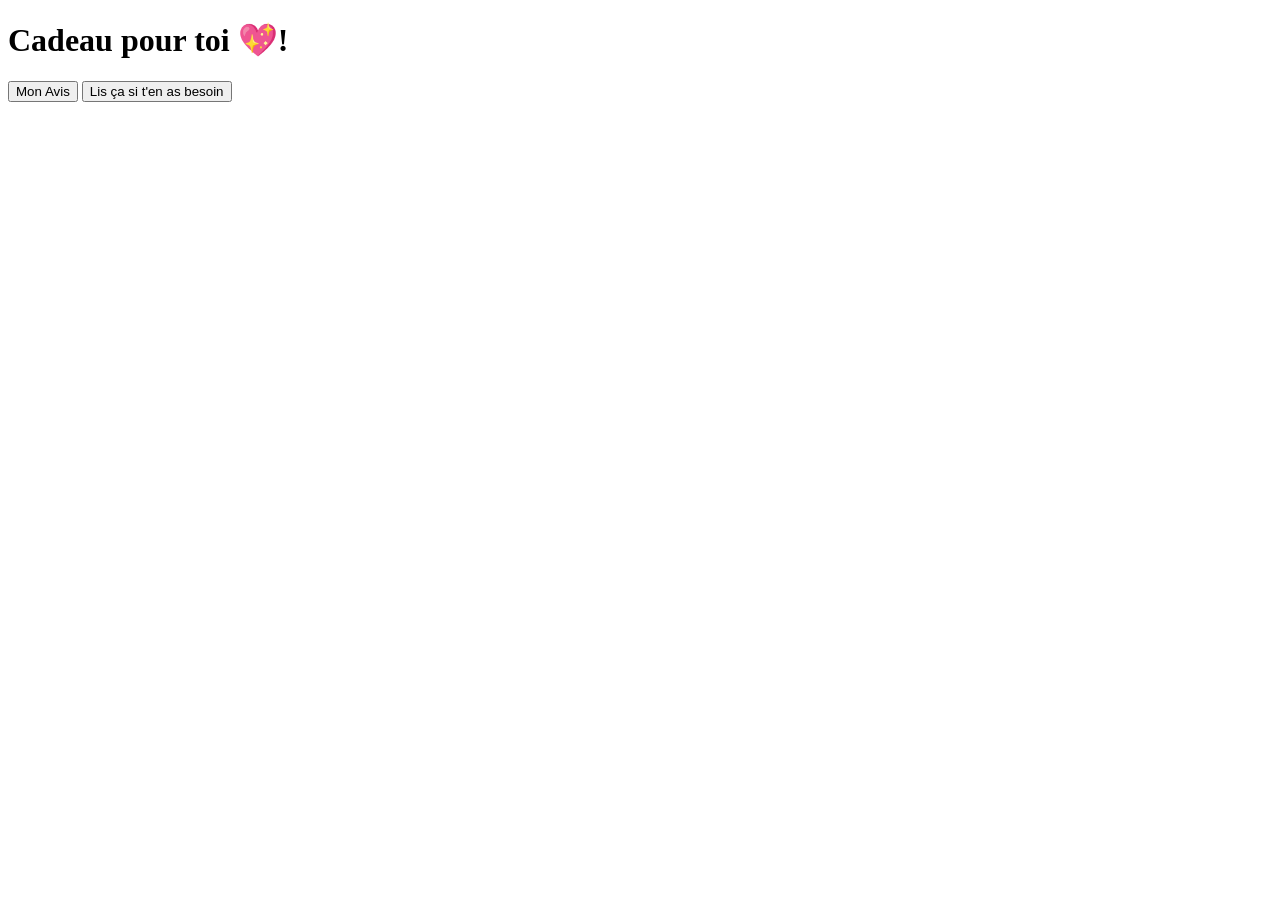
==== index.html @ 9bfef09e "First Commit" ====
<!DOCTYPE html>
<html lang="fr">

<head>
    <meta charset="UTF-8">
    <meta name="viewport" content="width=device-width, initial-scale=1.0">
    <title>Amélie Petit Ferrer</title>
    <link rel="stylesheet" href="style.css">
</head>

<body class="page-home">
    <div class="container">
        <h1>Cadeau pour toi 💖!</h1>
        <div class="buttons">
            <button class="btn-primary" onclick="window.location.href='Mon_Avis.html'">Mon Avis</button>
            <button class="btn-secondary" onclick="window.location.href='Message.html'">Lis ça si t'en as besoin</button>
        </div>
    </div>
</body>

</html>
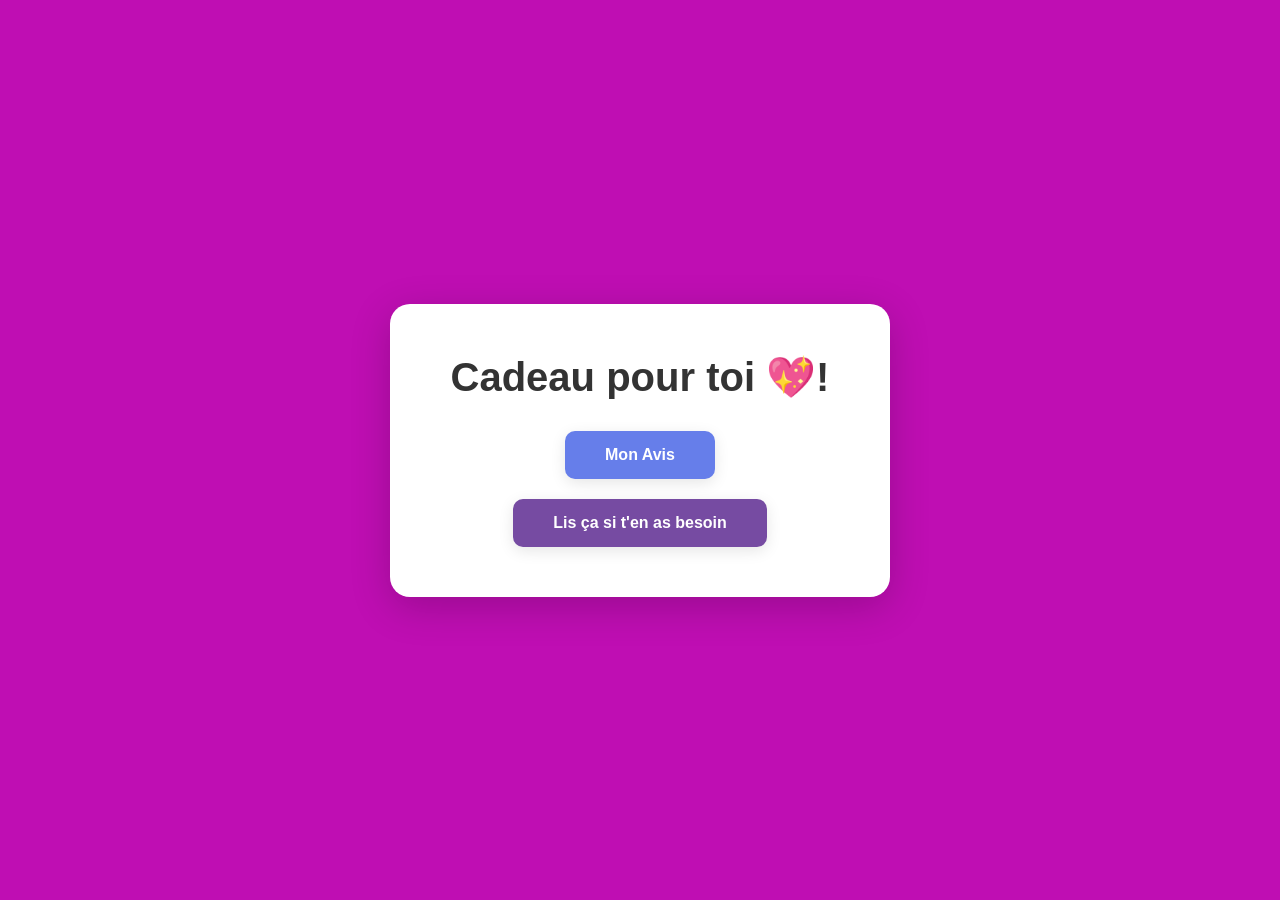
==== commit aa7e926a: "colors" ====
--- a/index.html
+++ b/index.html
@@ -5,7 +5,7 @@
     <meta charset="UTF-8">
     <meta name="viewport" content="width=device-width, initial-scale=1.0">
     <title>Amélie Petit Ferrer</title>
-    <link rel="stylesheet" href="style.css">
+    <link rel="stylesheet" href="Style.css">
 </head>
 
 <body class="page-home">
--- a/Style.css
+++ b/Style.css
@@ -0,0 +1,106 @@
+* {
+    margin: 0;
+    padding: 0;
+    box-sizing: border-box;
+}
+
+body {
+    font-family: 'Arial', sans-serif;
+    background: rgb(191, 14, 179);
+    min-height: 100vh;
+    display: flex;
+    justify-content: center;
+    align-items: center;
+    padding: 20px;
+}
+
+.container {
+    text-align: center;
+    background: white;
+    padding: 50px 40px;
+    border-radius: 20px;
+    box-shadow: 0 10px 40px rgba(0, 0, 0, 0.2);
+    max-width: 800px;
+    width: 90%;
+}
+
+h1 {
+    margin-bottom: 30px;
+    font-size: 2.5em;
+}
+
+p {
+    text-align: left;
+    color: #555;
+    font-size: 1.1em;
+    line-height: 1.6;
+    margin-bottom: 30px;
+}
+
+/* Boutons */
+.buttons {
+    display: flex;
+    gap: 20px;
+    justify-content: center;
+    flex-wrap: wrap;
+}
+
+button {
+    padding: 15px 40px;
+    font-size: 16px;
+    font-weight: bold;
+    border: none;
+    border-radius: 10px;
+    cursor: pointer;
+    transition: all 0.3s ease;
+    box-shadow: 0 4px 15px rgba(0, 0, 0, 0.1);
+}
+
+button:active {
+    transform: translateY(0);
+}
+
+.btn-primary {
+    background-color: #667eea;
+    color: white;
+}
+
+.btn-primary:hover {
+    background-color: #5568d3;
+    transform: translateY(-2px);
+    box-shadow: 0 6px 20px rgba(102, 126, 234, 0.4);
+}
+
+.btn-secondary {
+    background-color: #764ba2;
+    color: white;
+}
+
+.btn-secondary:hover {
+    background-color: #633d8a;
+    transform: translateY(-2px);
+    box-shadow: 0 6px 20px rgba(118, 75, 162, 0.4);
+}
+
+.btn-back {
+    padding: 12px 30px;
+    font-size: 16px;
+}
+
+/* Couleurs des titres par page */
+.page-home h1 {
+    color: #333;
+}
+
+.page-mon-avis h1 {
+    color: #667eea;
+}
+
+.page-message h1 {
+    color: #764ba2;
+}
+
+/* Page d'accueil : container plus petit */
+.page-home .container {
+    max-width: 500px;
+}
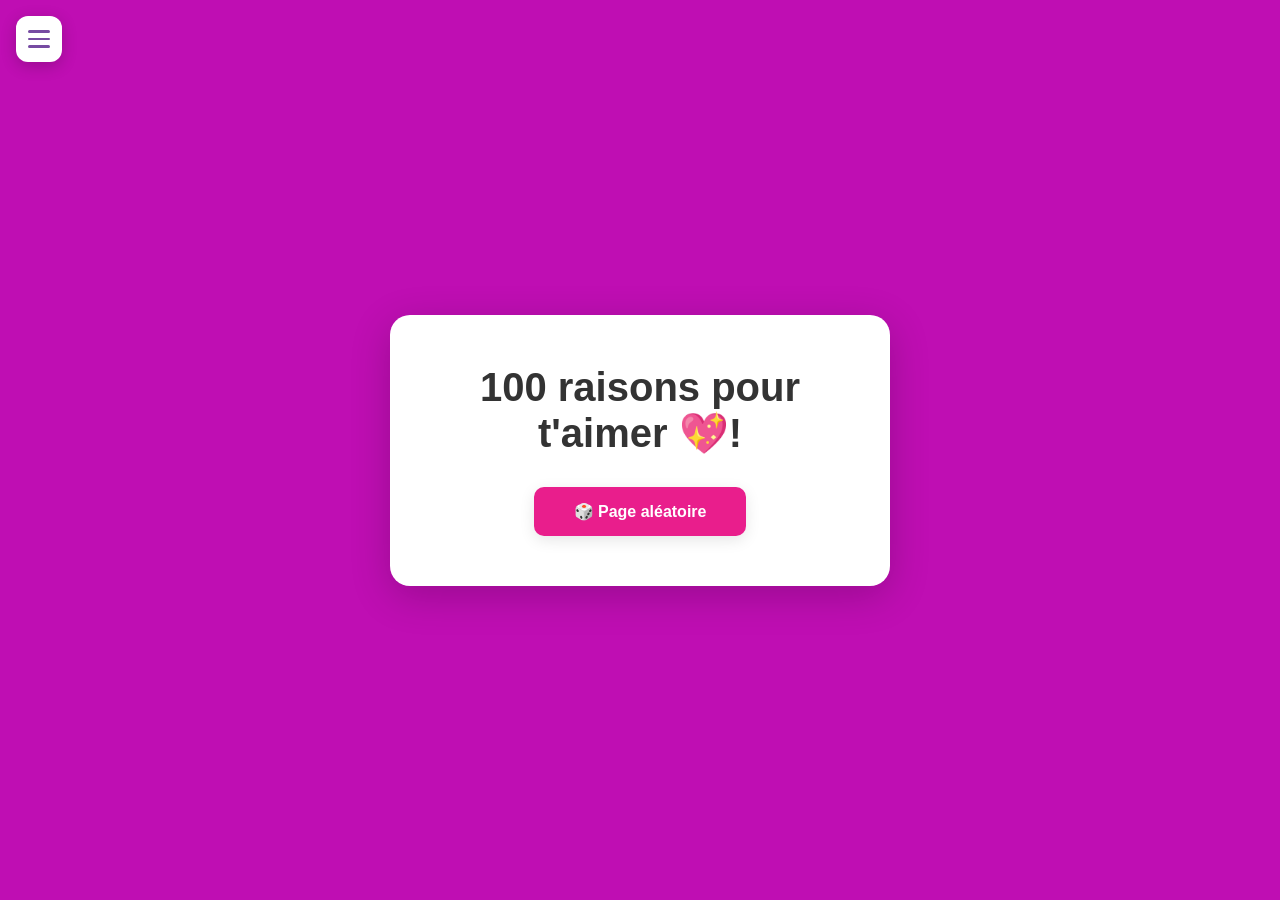
==== commit a96ed0dc: "parte hdp hecha solo falta lo guay" ====
--- a/index.html
+++ b/index.html
@@ -9,13 +9,72 @@
 </head>
 
 <body class="page-home">
+
+    <nav class="navbar">
+        <div class="menu-wrapper">
+            <button class="hamburger" onclick="toggleMenu()" aria-label="Menu">
+                <span></span>
+                <span></span>
+                <span></span>
+            </button>
+            <div class="dropdown" id="dropdown">
+                <a href="index.html">🏠 Accueil</a>
+                <a href="Message.html">💌 Message</a>
+                <div class="dropdown-divider"></div>
+                <div class="dropdown-picker">
+                    <span class="picker-label">📖 Aller à la page</span>
+                    <div class="picker-row">
+                        <input type="number" id="pageInput" min="1" max="100" placeholder="1–100" class="page-input" />
+                        <button class="picker-go" onclick="allerPageChoisie()">→</button>
+                    </div>
+                </div>
+            </div>
+        </div>
+    </nav>
+
     <div class="container">
-        <h1>Cadeau pour toi 💖!</h1>
+        <h1>100 raisons pour t'aimer 💖!</h1>
         <div class="buttons">
-            <button class="btn-primary" onclick="window.location.href='Mon_Avis.html'">Mon Avis</button>
-            <button class="btn-secondary" onclick="window.location.href='Message.html'">Lis ça si t'en as besoin</button>
+           <button class="btn-random" onclick="allerPageAleatoire()">🎲 Page aléatoire</button>
         </div>
     </div>
+
+    <script>
+        function toggleMenu() {
+            const dropdown = document.getElementById('dropdown');
+            const hamburger = document.querySelector('.hamburger');
+            dropdown.classList.toggle('open');
+            hamburger.classList.toggle('active');
+        }
+
+        // Fermer le menu en cliquant ailleurs
+        document.addEventListener('click', function (e) {
+            const wrapper = document.querySelector('.menu-wrapper');
+            if (!wrapper.contains(e.target)) {
+                document.getElementById('dropdown').classList.remove('open');
+                document.querySelector('.hamburger').classList.remove('active');
+            }
+        });
+
+        function allerPageAleatoire() {
+            const nombre = Math.floor(Math.random() * 100) + 1;
+            window.location.href = 'Pages.html?n=' + nombre;
+        }
+
+        function allerPageChoisie() {
+            const val = parseInt(document.getElementById('pageInput').value);
+            if (val >= 1 && val <= 100) {
+                window.location.href = 'Pages.html?n=' + val;
+            } else {
+                document.getElementById('pageInput').classList.add('input-error');
+                setTimeout(() => document.getElementById('pageInput').classList.remove('input-error'), 600);
+            }
+        }
+
+        document.addEventListener('keydown', function(e) {
+            if (e.key === 'Enter' && document.activeElement.id === 'pageInput') allerPageChoisie();
+        });
+    </script>
 </body>
 
 </html>
--- a/Style.css
+++ b/Style.css
@@ -37,7 +37,186 @@
     margin-bottom: 30px;
 }
 
-/* Boutons */
+/* ── Navbar ── */
+.navbar {
+    position: fixed;
+    top: 16px;
+    left: 16px;
+    z-index: 1000;
+}
+
+.menu-wrapper {
+    position: relative;
+}
+
+/* Bouton hamburger */
+.hamburger {
+    width: 46px;
+    height: 46px;
+    background: white;
+    border: none;
+    border-radius: 12px;
+    cursor: pointer;
+    display: flex;
+    flex-direction: column;
+    justify-content: center;
+    align-items: center;
+    gap: 5px;
+    box-shadow: 0 4px 16px rgba(0, 0, 0, 0.2);
+    transition: background 0.2s;
+    padding: 0;
+}
+
+.hamburger:hover {
+    background: #f0f0f0;
+}
+
+.hamburger span {
+    display: block;
+    width: 22px;
+    height: 2.5px;
+    background: #764ba2;
+    border-radius: 2px;
+    transition: all 0.3s ease;
+    transform-origin: center;
+}
+
+/* Animation hamburger → croix */
+.hamburger.active span:nth-child(1) {
+    transform: translateY(7.5px) rotate(45deg);
+}
+.hamburger.active span:nth-child(2) {
+    opacity: 0;
+    transform: scaleX(0);
+}
+.hamburger.active span:nth-child(3) {
+    transform: translateY(-7.5px) rotate(-45deg);
+}
+
+/* Menu déroulant */
+.dropdown {
+    position: absolute;
+    top: 54px;
+    left: 0;
+    background: white;
+    border-radius: 14px;
+    box-shadow: 0 8px 32px rgba(0, 0, 0, 0.18);
+    min-width: 200px;
+    overflow: hidden;
+    opacity: 0;
+    transform: translateY(-8px) scale(0.97);
+    pointer-events: none;
+    transition: opacity 0.22s ease, transform 0.22s ease;
+}
+
+.dropdown.open {
+    opacity: 1;
+    transform: translateY(0) scale(1);
+    pointer-events: auto;
+}
+
+.dropdown a {
+    display: block;
+    padding: 13px 20px;
+    text-decoration: none;
+    color: #444;
+    font-size: 15px;
+    font-weight: 600;
+    transition: background 0.15s, color 0.15s;
+}
+
+.dropdown a:hover {
+    background: #f3eeff;
+    color: #764ba2;
+}
+
+.dropdown a + a {
+    border-top: 1px solid #f0f0f0;
+}
+
+/* ── Séparateur ── */
+.dropdown-divider {
+    height: 1px;
+    background: #f0f0f0;
+    margin: 4px 0;
+}
+
+/* ── Sélecteur de page ── */
+.dropdown-picker {
+    padding: 10px 14px 12px;
+}
+
+.picker-label {
+    display: block;
+    font-size: 13px;
+    font-weight: 700;
+    color: #764ba2;
+    margin-bottom: 8px;
+    letter-spacing: 0.01em;
+}
+
+.picker-row {
+    display: flex;
+    gap: 6px;
+    align-items: center;
+}
+
+.page-input {
+    flex: 1;
+    padding: 7px 10px;
+    border: 1.5px solid #e0d0f0;
+    border-radius: 8px;
+    font-size: 14px;
+    font-weight: 600;
+    color: #444;
+    outline: none;
+    transition: border-color 0.2s, box-shadow 0.2s;
+    width: 0;
+    box-shadow: none;
+}
+
+.page-input:focus {
+    border-color: #764ba2;
+    box-shadow: 0 0 0 3px rgba(118, 75, 162, 0.12);
+}
+
+.page-input.input-error {
+    border-color: #e91e8c;
+    animation: shake 0.3s ease;
+}
+
+@keyframes shake {
+    0%, 100% { transform: translateX(0); }
+    25% { transform: translateX(-4px); }
+    75% { transform: translateX(4px); }
+}
+
+/* Masquer les flèches des inputs number */
+.page-input::-webkit-inner-spin-button,
+.page-input::-webkit-outer-spin-button { -webkit-appearance: none; }
+.page-input[type=number] { appearance: textfield; }
+
+.picker-go {
+    padding: 7px 12px;
+    background: linear-gradient(135deg, #e91e8c, #764ba2);
+    color: white;
+    border: none;
+    border-radius: 8px;
+    font-size: 15px;
+    font-weight: bold;
+    cursor: pointer;
+    transition: opacity 0.2s, transform 0.15s;
+    box-shadow: 0 2px 8px rgba(118, 75, 162, 0.25);
+    line-height: 1;
+}
+
+.picker-go:hover {
+    opacity: 0.88;
+    transform: translateY(-1px);
+    box-shadow: 0 4px 12px rgba(118, 75, 162, 0.35);
+}
+
+/* ── Boutons ── */
 .buttons {
     display: flex;
     gap: 20px;
@@ -87,7 +266,18 @@
     font-size: 16px;
 }
 
-/* Couleurs des titres par page */
+.btn-random {
+    background-color: #e91e8c;
+    color: white;
+}
+
+.btn-random:hover {
+    background-color: #c9177a;
+    transform: translateY(-2px);
+    box-shadow: 0 6px 20px rgba(233, 30, 140, 0.4);
+}
+
+/* ── Couleurs des titres par page ── */
 .page-home h1 {
     color: #333;
 }
@@ -103,4 +293,19 @@
 /* Page d'accueil : container plus petit */
 .page-home .container {
     max-width: 500px;
+}
+
+.numero-badge {
+    display: inline-block;
+    background: linear-gradient(135deg, #e91e8c, #764ba2);
+    color: white;
+    font-size: 1.4em;
+    font-weight: bold;
+    width: 60px;
+    height: 60px;
+    border-radius: 50%;
+    line-height: 60px;
+    text-align: center;
+    margin-bottom: 20px;
+    box-shadow: 0 4px 15px rgba(233, 30, 140, 0.35);
 }
